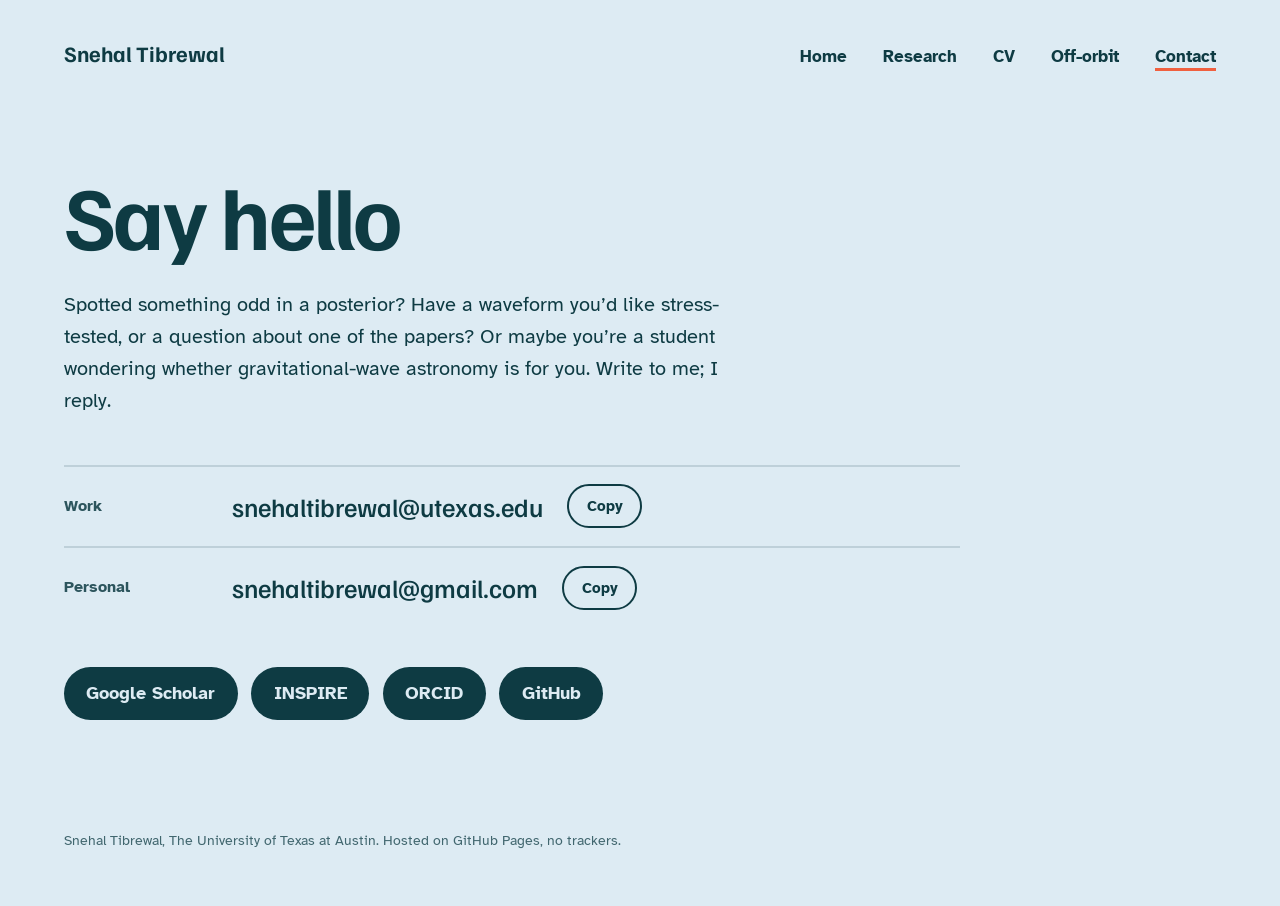
==== contact.html @ 032bf4f5 "Add files via upload" ====
<!DOCTYPE html>
<html lang="en">
<head>
  <meta charset="utf-8">
  <meta name="viewport" content="width=device-width, initial-scale=1">
  <title>Contact | Snehal Tibrewal</title>
  <meta name="description" content="How to reach Snehal Tibrewal: email, Google Scholar, INSPIRE, ORCID and GitHub.">
  <link rel="canonical" href="https://snehaltibrewal.github.io/contact.html">
  <meta property="og:title" content="Contact | Snehal Tibrewal">
  <meta property="og:description" content="How to reach Snehal Tibrewal: email, Google Scholar, INSPIRE, ORCID and GitHub.">
  <meta property="og:url" content="https://snehaltibrewal.github.io/contact.html">
  <meta property="og:type" content="website">
  <meta property="og:image" content="https://snehaltibrewal.github.io/images/snehal.jpg">
  <link rel="icon" href="data:image/svg+xml,<svg xmlns='http://www.w3.org/2000/svg' viewBox='0 0 32 32'><rect width='32' height='32' rx='8' fill='%23DDEBF3'/><ellipse cx='15' cy='16' rx='12' ry='8' fill='none' stroke='%230E3B43' stroke-width='2.5' transform='rotate(-20 16 16)'/><circle cx='12' cy='17' r='4' fill='%230E3B43'/><circle cx='25' cy='10' r='3.2' fill='%23F0603F'/></svg>">
  <link rel="preconnect" href="https://fonts.googleapis.com">
  <link rel="preconnect" href="https://fonts.gstatic.com" crossorigin>
  <link href="https://fonts.googleapis.com/css2?family=Familjen+Grotesk:wght@500;700&family=Atkinson+Hyperlegible:ital,wght@0,400;0,700;1,400&display=swap" rel="stylesheet">
  <link rel="stylesheet" href="style.css">
</head>
<body>
  <a class="skip" href="#main">Skip to content</a>
  <header class="top">
    <a class="name-link" href="index.html">Snehal Tibrewal</a>
    <nav class="nav" aria-label="Pages">
      <a href="index.html">Home</a>
      <a href="research.html">Research</a>
      <a href="cv.html">CV</a>
      <a href="off-orbit.html">Off-orbit</a>
      <a href="contact.html" aria-current="page">Contact</a>
    </nav>
  </header>
  <main id="main" class="page">
    <h1 class="page-title">Say hello</h1>
    <p class="lead">Spotted something odd in a posterior? Have a waveform you’d like stress-tested, or a question about one of the papers? Or maybe you’re a student wondering whether gravitational-wave astronomy is for you. Write to me; I reply.</p>
    <dl class="emails">
      <div><dt>Work</dt><dd><span class="addr">snehaltibrewal@utexas.edu</span><button type="button" class="copy" data-copy="snehaltibrewal@utexas.edu" aria-label="Copy work email">Copy</button></dd></div>
      <div><dt>Personal</dt><dd><span class="addr">snehaltibrewal@gmail.com</span><button type="button" class="copy" data-copy="snehaltibrewal@gmail.com" aria-label="Copy personal email">Copy</button></dd></div>
    </dl>
    <p class="copy-status" role="status" aria-live="polite" style="position:absolute;left:-9999px"></p>
    <ul class="links">
      <li><a href="https://scholar.google.com/citations?user=2z5o5YIAAAAJ">Google Scholar</a></li>
      <li><a href="https://inspirehep.net/authors/3115386?ui-citation-summary=true">INSPIRE</a></li>
      <li><a href="https://orcid.org/0000-0003-4159-8291">ORCID</a></li>
      <li><a href="https://github.com/SnehalTibrewal">GitHub</a></li>
    </ul>
  </main>
  <footer class="foot">
    <p>Snehal Tibrewal, The University of Texas at Austin. Hosted on GitHub Pages, no trackers.</p>
  </footer>
  <script src="site.js" defer></script>
</body>
</html>
---- style.css ----
/* =========================================================
   Colours and fonts. Change these to restyle the whole site.
   ========================================================= */
:root {
  --bg: #DDEBF3;      /* sky: page background */
  --ink: #0E3B43;     /* deep teal: text */
  --accent: #F0603F;  /* coral: rings, dots, underlines (decoration only) */
  --hover: #B8381E;   /* darker coral: link hover, readable on sky */
  --rule: rgba(14, 59, 67, 0.15);

  --display: "Familjen Grotesk", "Avenir Next", system-ui, sans-serif;
  --body: "Atkinson Hyperlegible", "Segoe UI", system-ui, sans-serif;

  --pad: clamp(1.25rem, 5vw, 4.5rem);
}

*, *::before, *::after { box-sizing: border-box; }
html { -webkit-text-size-adjust: 100%; }
body {
  margin: 0;
  background: var(--bg);
  color: var(--ink);
  font-family: var(--body);
  font-size: 1.125rem;
  line-height: 1.6;
  overflow-x: clip;
  min-height: 100svh;
  display: flex; flex-direction: column;
}
body > main { flex: 1 0 auto; }
img { max-width: 100%; }
a { color: var(--ink); text-underline-offset: 0.18em; }
a:hover { color: var(--hover); }
:focus-visible { outline: 3px solid var(--accent); outline-offset: 3px; border-radius: 3px; }

.skip { position: absolute; left: 1rem; top: -4rem; background: var(--ink); color: var(--bg); padding: 0.5rem 1rem; z-index: 10; }
.skip:focus { top: 1rem; }

/* ---------- Header and navigation ---------- */
.top {
  position: relative; z-index: 3;
  display: flex; flex-wrap: wrap; align-items: baseline; justify-content: space-between;
  gap: 0.75rem 2rem;
  padding: 2.25rem var(--pad) 0;
}
.home .top { justify-content: flex-end; }
.name-link {
  font-family: var(--display); font-weight: 700; font-size: 1.375rem;
  text-decoration: none;
}
.nav { display: flex; flex-wrap: wrap; gap: 0.5rem 2.25rem; font-weight: 700; font-size: 1.0625rem; }
.nav a { text-decoration: none; padding: 0.35rem 0; }
.nav a[aria-current="page"] {
  text-decoration: underline; text-decoration-color: var(--accent);
  text-decoration-thickness: 3px; text-underline-offset: 6px;
}

/* ---------- Landing page ---------- */
.landing {
  position: relative;
  min-height: 100svh;
  margin-top: -5rem;           /* let the stage run under the header */
}
.stage {
  position: absolute; top: 0; right: 0; bottom: 0; width: 64%;
  pointer-events: none;
}
.stage canvas { position: absolute; inset: 0; width: 100%; height: 100%; }
.portrait {
  position: absolute; left: 50%; top: 50%;
  width: clamp(200px, 21vw, 300px); height: auto; aspect-ratio: 1;
  transform: translate(-50%, -50%);
  border-radius: 50%; object-fit: cover; object-position: 50% 25%;
  box-shadow: 0 0 0 10px var(--bg), 0 0 0 13px var(--accent);
}
.intro {
  position: absolute; left: var(--pad); bottom: clamp(3rem, 10vh, 6rem);
  z-index: 2; max-width: 37rem;
}
.intro h1 {
  margin: 0 0 1.75rem;
  font-family: var(--display); font-weight: 700;
  font-size: clamp(3.5rem, 9vw, 8rem); line-height: 0.92; letter-spacing: -0.03em;
}
.intro p { margin: 0; font-size: 1.25rem; line-height: 1.55; max-width: 30rem; }
.orbit-note {
  position: absolute; right: var(--pad); bottom: 2.25rem; z-index: 2;
  margin: 0; font-size: 0.875rem; max-width: 26rem; text-align: right; opacity: 0.8;
}

/* ---------- Inner pages ---------- */
main.page { padding: 0 var(--pad) 6rem; }
.page-title {
  margin: clamp(3rem, 9vw, 6rem) 0 2rem;
  font-family: var(--display); font-weight: 700;
  font-size: clamp(3rem, 7vw, 6rem); line-height: 0.95; letter-spacing: -0.03em;
}
.lead { font-size: 1.25rem; max-width: 44rem; margin: 0 0 3rem; }
h2.section {
  margin: 4rem 0 1rem;
  font-family: var(--display); font-weight: 700; font-size: 1.875rem; line-height: 1.2;
}
.measure { max-width: 64rem; }

/* Research */
.project {
  display: grid; grid-template-columns: 21rem minmax(0, 40rem); gap: 2.5rem;
  align-items: start; padding: 2.25rem 0; border-top: 2px solid var(--rule);
}
.project figure { margin: 0; }
.project figure a {
  display: block; background: #fff; border-radius: 10px; padding: 10px;
  box-shadow: 0 0 0 2px var(--accent);
}
.project figure a:hover { box-shadow: 0 0 0 4px var(--accent); }
.project figure img { display: block; width: 100%; height: auto; }
.project figcaption { font-size: 0.875rem; margin-top: 0.5rem; opacity: 0.8; }
.project h3 {
  margin: 0 0 0.5rem; font-family: var(--display); font-weight: 700;
  font-size: 1.625rem; line-height: 1.2;
}
.project h3 a { text-decoration: none; }
.project h3 a:hover { text-decoration: underline; text-decoration-color: var(--accent); }
.byline { margin: 0 0 1.1rem; font-size: 0.9375rem; opacity: 0.85; }
.project p:last-child { margin: 0; }

.pubs { margin: 0; padding-left: 1.4rem; font-size: 1.0625rem; line-height: 1.55; }
.pubs li { margin-bottom: 0.9rem; }
.pubs li::marker { color: var(--accent); }

/* CV */
.cv-head { display: flex; flex-wrap: wrap; align-items: flex-end; justify-content: space-between; gap: 1rem 2rem; }
.cv-head .page-title { margin-bottom: 2rem; }
.button {
  display: inline-flex; align-items: center; gap: 0.6rem; margin-bottom: 2.5rem;
  padding: 0.85rem 1.6rem; border-radius: 999px; min-height: 44px;
  background: var(--ink); color: var(--bg); text-decoration: none; font-weight: 700;
}
.button:hover { background: var(--hover); color: #fff; }
.timeline { list-style: none; margin: 0; padding: 0; max-width: 66rem; }
.timeline li {
  display: grid; grid-template-columns: 14rem minmax(0, 1fr); gap: 2rem;
  padding: 1.35rem 0; border-top: 2px solid var(--rule);
}
.timeline .when { font-family: var(--display); font-weight: 700; font-size: 1.125rem; }
.timeline p { margin: 0; font-size: 1.1875rem; line-height: 1.5; }
.timeline p + p { margin-top: 0.35rem; font-size: 1rem; opacity: 0.85; }

/* Off-orbit */
.off-orbit { position: relative; overflow-x: clip; }
.off-orbit .doodle {
  position: absolute; right: -1rem; top: 4rem;
  width: min(36rem, 52vw); height: auto; pointer-events: none;
}
.off-orbit > *:not(.doodle) { position: relative; }
.hobbies {
  list-style: none; margin: 0; padding: 0; max-width: 56rem;
  display: grid; grid-template-columns: repeat(2, minmax(0, 1fr)); gap: 1.75rem 3rem;
}
.hobbies li {
  display: flex; align-items: center; gap: 1.1rem;
  font-family: var(--display); font-weight: 500; font-size: 1.875rem; line-height: 1.25;
}
.hobbies li::before {
  content: ""; flex: 0 0 14px; height: 14px; border-radius: 50%; background: var(--accent);
}

/* Contact */
.emails { max-width: 56rem; margin: 0; }
.emails > div {
  display: grid; grid-template-columns: 9rem auto auto; justify-content: start;
  align-items: center; gap: 0.5rem 1.5rem; padding: 1.1rem 0; border-top: 2px solid var(--rule);
}
.emails dt { font-weight: 700; font-size: 1rem; opacity: 0.85; }
.emails dd { margin: 0; display: contents; }
.addr { font-family: var(--display); font-weight: 500; font-size: 1.625rem; overflow-wrap: anywhere; user-select: all; }
.copy {
  font: inherit; font-weight: 700; font-size: 0.9375rem; cursor: pointer;
  min-height: 44px; padding: 0.5rem 1.1rem; border-radius: 999px;
  border: 2px solid var(--ink); background: transparent; color: var(--ink);
}
.copy:hover { background: var(--ink); color: var(--bg); }
.links { list-style: none; margin: 2.5rem 0 0; padding: 0; display: flex; flex-wrap: wrap; gap: 0.85rem; }
.links a {
  display: inline-block; padding: 0.75rem 1.4rem; border-radius: 999px;
  background: var(--ink); color: var(--bg); text-decoration: none; font-weight: 700;
}
.links a:hover { background: var(--hover); color: #fff; }

.foot { padding: 0 var(--pad) 2.5rem; font-size: 0.875rem; opacity: 0.75; }
.home .foot { display: none; }

/* ---------- Tablets and phones ---------- */
@media (max-width: 860px) {
  .landing { margin-top: 0; min-height: 0; display: flex; flex-direction: column; }
  .stage { position: relative; width: 100%; height: min(115vw, 560px); order: 0; }
  .intro { position: relative; left: auto; bottom: auto; padding: 0 var(--pad); order: 1; }
  .orbit-note { position: relative; right: auto; bottom: auto; text-align: left; padding: 1.5rem var(--pad) 3rem; order: 2; }
  .portrait { width: 46vw; max-width: 240px; box-shadow: 0 0 0 7px var(--bg), 0 0 0 10px var(--accent); }
  .project { grid-template-columns: 1fr; gap: 1.25rem; }
  .project figure { max-width: 28rem; }
  .timeline li { grid-template-columns: 1fr; gap: 0.25rem; }
  .off-orbit .doodle { opacity: 0.5; }
}
@media (max-width: 560px) {
  .top { padding-top: 1.5rem; }
  .nav { gap: 0.25rem 1rem; font-size: 1rem; }
  .hobbies { grid-template-columns: 1fr; }
  .hobbies li { font-size: 1.5rem; }
  .emails > div { grid-template-columns: 1fr auto; }
  .emails dt { grid-column: 1 / -1; }
  .addr { font-size: 1.25rem; }
}
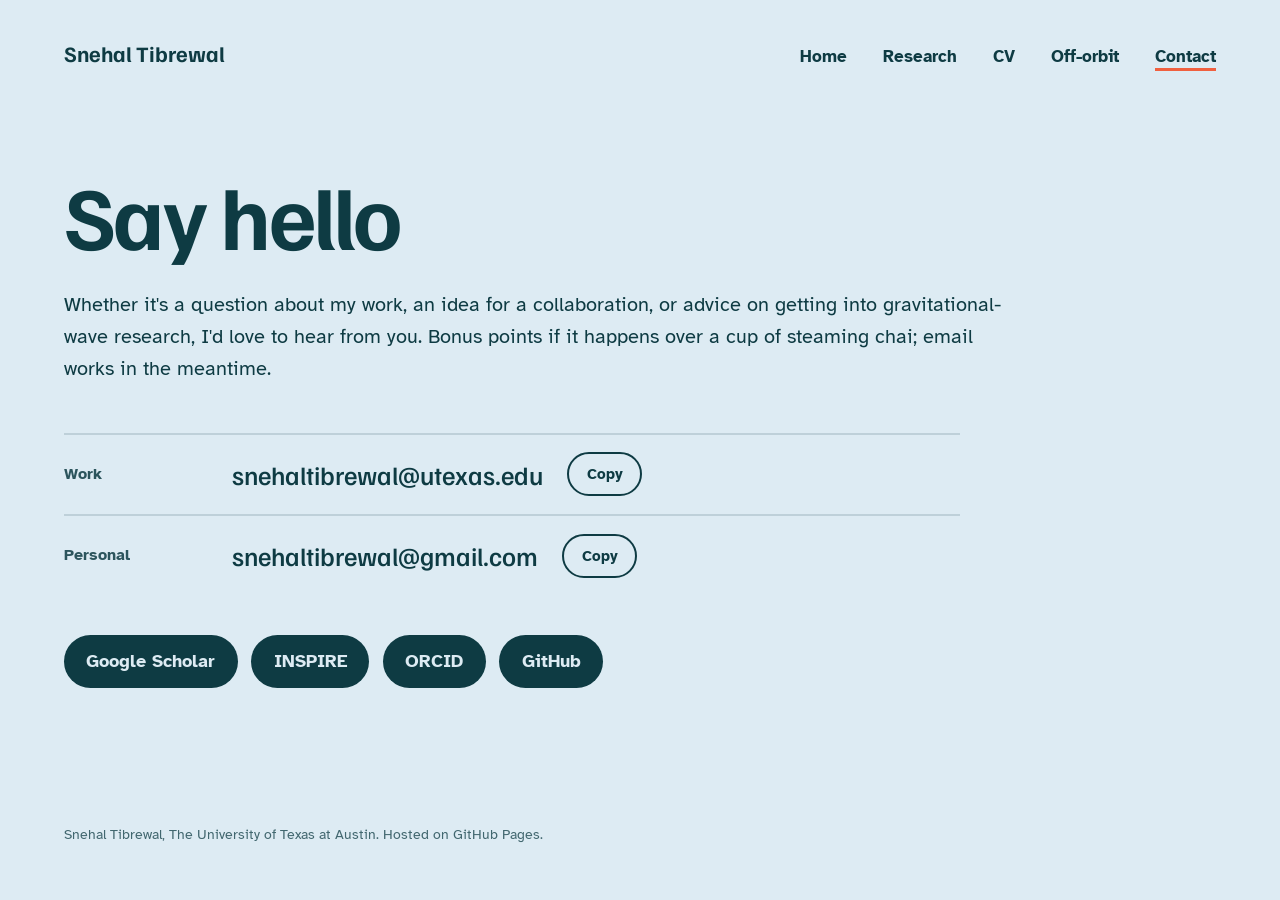
==== commit 65c8a332: "Updated the contact me page" ====
--- a/contact.html
+++ b/contact.html
@@ -31,7 +31,7 @@
   </header>
   <main id="main" class="page">
     <h1 class="page-title">Say hello</h1>
-    <p class="lead">Spotted something odd in a posterior? Have a waveform you’d like stress-tested, or a question about one of the papers? Or maybe you’re a student wondering whether gravitational-wave astronomy is for you. Write to me; I reply.</p>
+    <p class="lead">Whether it's a question about my work, an idea for a collaboration, or advice on getting into gravitational-wave research, I'd love to hear from you. Bonus points if it happens over a cup of steaming chai; email works in the meantime.</p>
     <dl class="emails">
       <div><dt>Work</dt><dd><span class="addr">snehaltibrewal@utexas.edu</span><button type="button" class="copy" data-copy="snehaltibrewal@utexas.edu" aria-label="Copy work email">Copy</button></dd></div>
       <div><dt>Personal</dt><dd><span class="addr">snehaltibrewal@gmail.com</span><button type="button" class="copy" data-copy="snehaltibrewal@gmail.com" aria-label="Copy personal email">Copy</button></dd></div>
@@ -45,7 +45,7 @@
     </ul>
   </main>
   <footer class="foot">
-    <p>Snehal Tibrewal, The University of Texas at Austin. Hosted on GitHub Pages, no trackers.</p>
+    <p>Snehal Tibrewal, The University of Texas at Austin. Hosted on GitHub Pages.</p>
   </footer>
   <script src="site.js" defer></script>
 </body>
--- a/style.css
+++ b/style.css
@@ -63,9 +63,12 @@
 }
 .stage {
   position: absolute; top: 0; right: 0; bottom: 0; width: 64%;
-  pointer-events: none;
-}
-.stage canvas { position: absolute; inset: 0; width: 100%; height: 100%; }
+}
+.stage .orbit {
+  position: absolute; inset: 0; width: 100%; height: 100%;
+  overflow: visible; color: var(--ink); pointer-events: none;
+}
+.stage .star { fill: var(--accent); }
 .portrait {
   position: absolute; left: 50%; top: 50%;
   width: clamp(200px, 21vw, 300px); height: auto; aspect-ratio: 1;
@@ -83,10 +86,6 @@
   font-size: clamp(3.5rem, 9vw, 8rem); line-height: 0.92; letter-spacing: -0.03em;
 }
 .intro p { margin: 0; font-size: 1.25rem; line-height: 1.55; max-width: 30rem; }
-.orbit-note {
-  position: absolute; right: var(--pad); bottom: 2.25rem; z-index: 2;
-  margin: 0; font-size: 0.875rem; max-width: 26rem; text-align: right; opacity: 0.8;
-}
 
 /* ---------- Inner pages ---------- */
 main.page { padding: 0 var(--pad) 6rem; }
@@ -95,16 +94,16 @@
   font-family: var(--display); font-weight: 700;
   font-size: clamp(3rem, 7vw, 6rem); line-height: 0.95; letter-spacing: -0.03em;
 }
-.lead { font-size: 1.25rem; max-width: 44rem; margin: 0 0 3rem; }
+.lead { font-size: 1.25rem; max-width: 60rem; margin: 0 0 3rem; }
 h2.section {
   margin: 4rem 0 1rem;
   font-family: var(--display); font-weight: 700; font-size: 1.875rem; line-height: 1.2;
 }
-.measure { max-width: 64rem; }
+.measure { max-width: 80rem; }
 
 /* Research */
 .project {
-  display: grid; grid-template-columns: 21rem minmax(0, 40rem); gap: 2.5rem;
+  display: grid; grid-template-columns: 24rem minmax(0, 1fr); gap: 2.5rem;
   align-items: start; padding: 2.25rem 0; border-top: 2px solid var(--rule);
 }
 .project figure { margin: 0; }
@@ -193,10 +192,9 @@
 /* ---------- Tablets and phones ---------- */
 @media (max-width: 860px) {
   .landing { margin-top: 0; min-height: 0; display: flex; flex-direction: column; }
-  .stage { position: relative; width: 100%; height: min(115vw, 560px); order: 0; }
-  .intro { position: relative; left: auto; bottom: auto; padding: 0 var(--pad); order: 1; }
-  .orbit-note { position: relative; right: auto; bottom: auto; text-align: left; padding: 1.5rem var(--pad) 3rem; order: 2; }
-  .portrait { width: 46vw; max-width: 240px; box-shadow: 0 0 0 7px var(--bg), 0 0 0 10px var(--accent); }
+  .stage { position: relative; width: 100%; height: min(84vw, 440px); order: 0; overflow: hidden; }
+  .intro { position: relative; left: auto; bottom: auto; padding: 0 var(--pad) 3rem; order: 1; }
+    .portrait { width: 34vw; max-width: 200px; box-shadow: 0 0 0 7px var(--bg), 0 0 0 10px var(--accent); }
   .project { grid-template-columns: 1fr; gap: 1.25rem; }
   .project figure { max-width: 28rem; }
   .timeline li { grid-template-columns: 1fr; gap: 0.25rem; }
